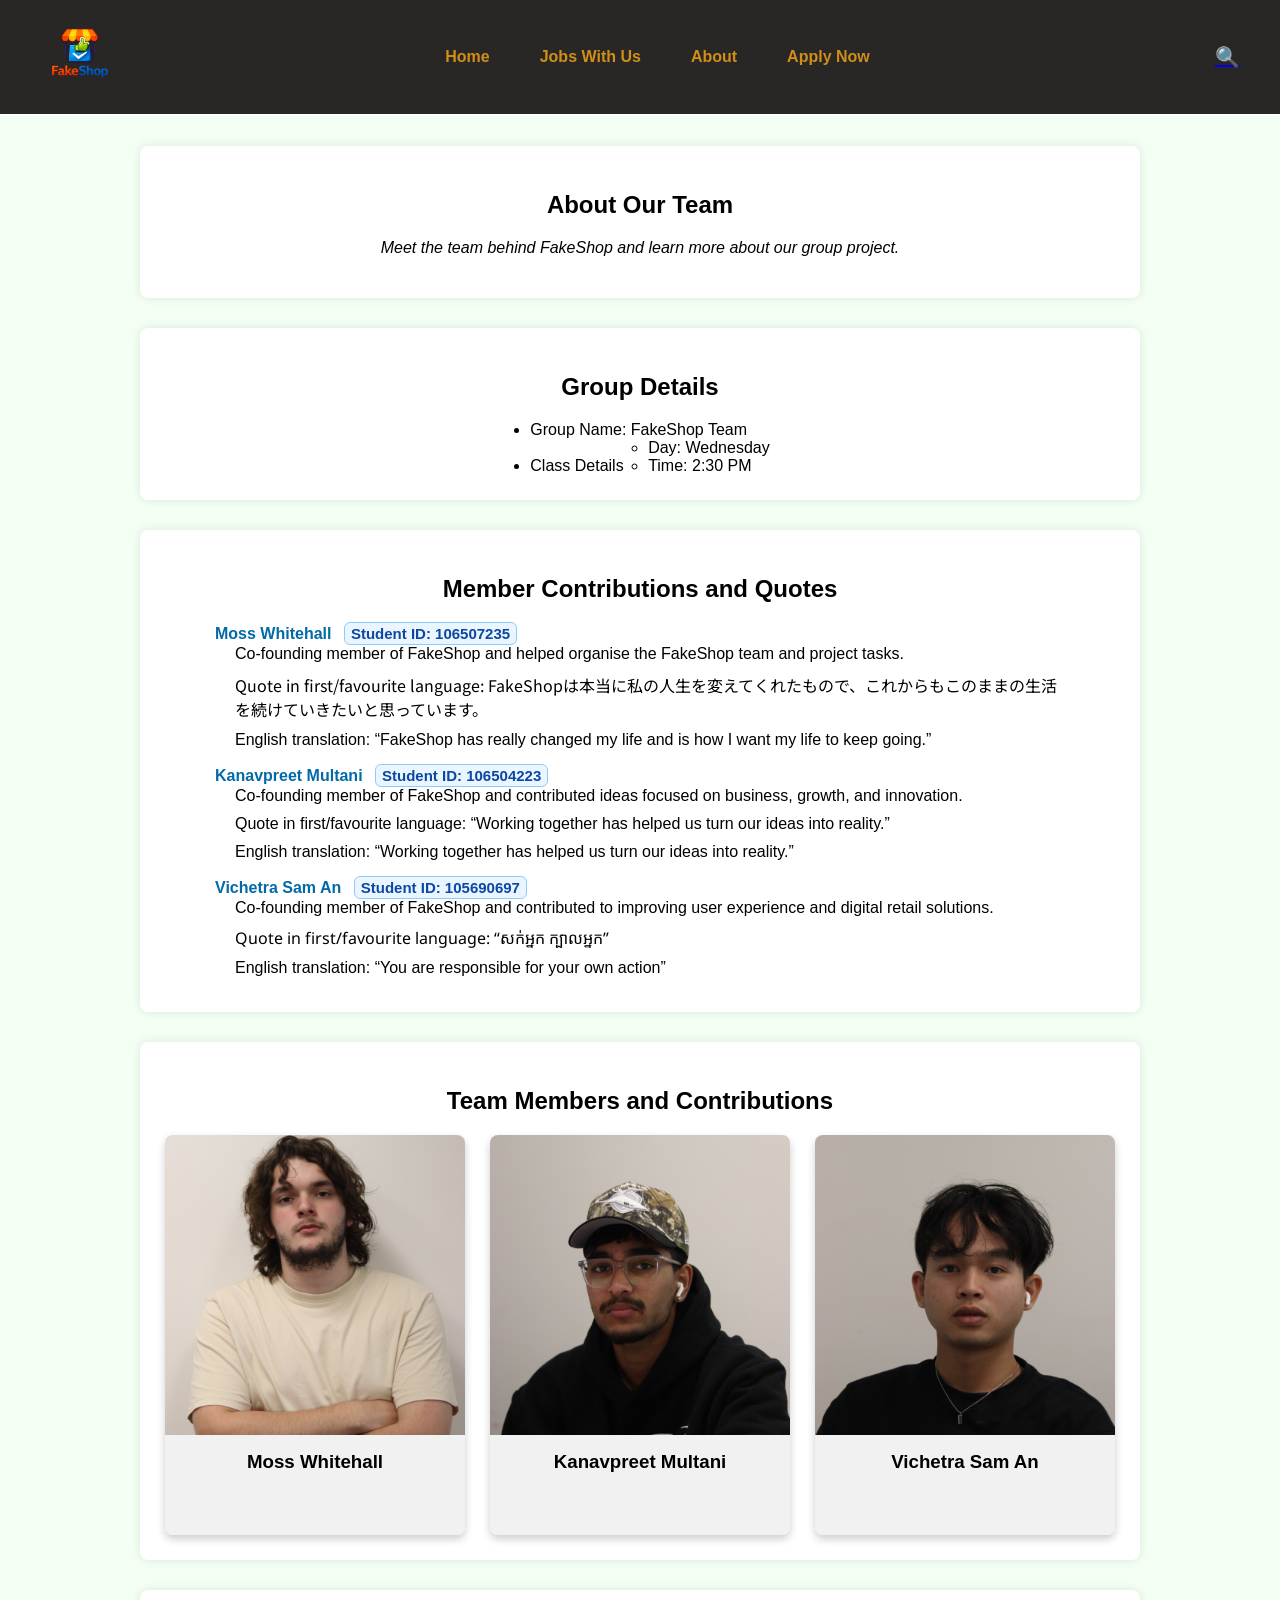
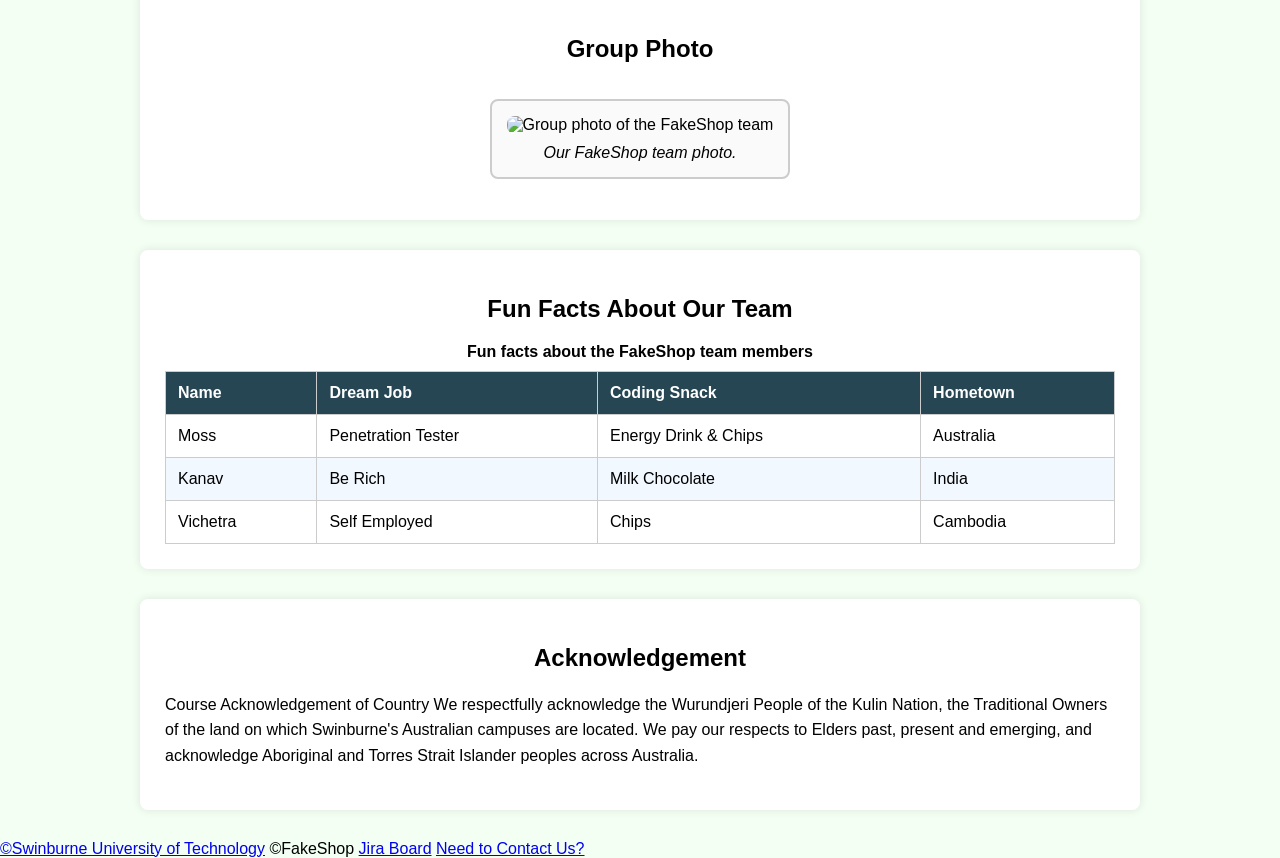
==== about.html @ c26c0248 "Added GoogleFont Support" ====
<!doctype html>
<html lang="en">
	<!-- Generative AI was used to help refine the structure and styling ideas for this page.
     The final code was reviewed and edited to match the assignment requirements and group format. -->
	<head>
		<meta charset="UTF-8" />
		<meta name="viewport" content="width=device-width, initial-scale=1.0" />
		<meta name="keywords" content="shop, buisness, fakeshop, about, company" />
		<meta name="author" content="Moss, Kanav, Vichetra" />
		<title>About the Team</title>
		<link rel="stylesheet" href="./style/style.css" />
		<link rel="stylesheet" href="./style/about.css" />
		<link rel="preconnect" href="https://fonts.googleapis.com" />
		<link rel="preconnect" href="https://fonts.gstatic.com" crossorigin />
		<link
			href="https://fonts.googleapis.com/css2?family=Noto+Sans+JP:wght@100..900&family=Noto+Sans+Khmer:wght@100..900&display=swap"
			rel="stylesheet" />
		<!--Adds Font Support For Non-English Characters-->

		<style>
			.about-note {
				text-align: center;
				font-style: italic;
				margin-top: 0.5em;
			}

			.noto-sans-jp-text {
				font-family: "Noto Sans JP", sans-serif;
				font-optical-sizing: auto;
				font-style: normal;
			}

			.noto-sans-khmer-text {
				font-family: "Noto Sans Khmer", sans-serif;
				font-optical-sizing: auto;
				font-style: normal;
				font-variation-settings: "wdth" 100;
			}
		</style>
	</head>

	<body>
		<header class="navbar">
			<div class="nav-container">
				<div class="logo">
					<img
						src="images/FakeShop_logo.png"
						width="128"
						height="128"
						alt="Fakeshop" />
				</div>
				<nav class="links">
					<ul>
						<li><a href="index.html">Home</a></li>
						<li><a href="jobs.html">Jobs With Us</a></li>
						<li><a href="about.html">About</a></li>
						<li><a href="apply.html">Apply Now</a></li>
					</ul>
				</nav>
				<div class="nav-actions">
					<a href="#" class="search">🔍</a>
				</div>
			</div>
		</header>
		<div class="content-area">
			<main>
				<!-- Introduction section -->
				<section class="about-intro">
					<h1 style="text-align: center">About Our Team</h1>
					<p class="about-note">
						Meet the team behind FakeShop and learn more about our group
						project.
					</p>
				</section>

				<section class="group-details">
					<h2>Group Details</h2>
					<ul>
						<li>Group Name: FakeShop Team</li>
						<li>
							Class Details
							<ul>
								<li>Day: Wednesday</li>
								<li>Time: 2:30 PM</li>
							</ul>
						</li>
					</ul>
				</section>
				<!-- Member contributions and quotes using a definition list -->
				<section class="member-definition-list">
					<h2 style="text-align: center">Member Contributions and Quotes</h2>
					<dl>
						<dt>
							Moss Whitehall
							<span class="student-id">Student ID: 106507235</span>
						</dt>
						<dd>
							Co-founding member of FakeShop and helped organise the FakeShop
							team and project tasks.
						</dd>
						<dd class="noto-sans-jp-text">
							Quote in first/favourite language:
							FakeShopは本当に私の人生を変えてくれたもので、これからもこのままの生活を続けていきたいと思っています。
						</dd>
						<dd>
							English translation: “FakeShop has really changed my life and is
							how I want my life to keep going.”
						</dd>

						<dt>
							Kanavpreet Multani
							<span class="student-id">Student ID: 106504223</span>
						</dt>
						<dd>
							Co-founding member of FakeShop and contributed ideas focused on
							business, growth, and innovation.
						</dd>
						<dd>
							Quote in first/favourite language: “Working together has helped us
							turn our ideas into reality.”
						</dd>
						<dd>
							English translation: “Working together has helped us turn our
							ideas into reality.”
						</dd>

						<dt>
							Vichetra Sam An
							<span class="student-id">Student ID: 105690697</span>
						</dt>
						<dd>
							Co-founding member of FakeShop and contributed to improving user
							experience and digital retail solutions.
						</dd>
						<dd class="noto-sans-khmer-text">
							Quote in first/favourite language: “សក់អ្នក ក្បាលអ្នក”
						</dd>
						<dd>
							English translation: “You are responsible for your own action”
						</dd>
					</dl>
				</section>
				<!-- Team member flip section -->
				<section class="member-info">
					<h2 style="text-align: center">Team Members and Contributions</h2>
					<!-- Flip card layout inspired by W3Schools:
             https://www.w3schools.com/howto/tryit.asp?filename=tryhow_css_flip_card
             Adapted for the FakeShop COS10026 project. -->

					<div class="flip-card-container">
						<div class="flip-card">
							<div class="flip-card-inner">
								<div class="flip-card-front">
									<img
										src="images/IMG_0005MOSS.JPG"
										alt="Photo of Moss Whitehall"
										width="300"
										height="300" />
									<h3>Moss Whitehall</h3>
								</div>
								<div class="flip-card-back">
									<h3>Moss Whitehall</h3>
									<p class="student-id">Student ID: 106507235</p>
									<p>
										Co-founding member who helped organise the FakeShop team and
										project tasks.
									</p>
									<p>
										<strong>Quote:</strong> “FakeShop has really changed my life
										and is how I want my life to keep going.”
									</p>
									<p>
										<strong>Translation:</strong> “FakeShop has really changed
										my life and is how I want my life to keep going.”
									</p>
								</div>
							</div>
						</div>

						<div class="flip-card">
							<div class="flip-card-inner">
								<div class="flip-card-front">
									<img
										src="images/IMG_Kanav0004.JPG"
										alt="Photo of Kanavpreet Multani"
										width="300"
										height="300" />
									<h3>Kanavpreet Multani</h3>
								</div>
								<div class="flip-card-back">
									<h3>Kanavpreet Multani</h3>
									<p class="student-id">Student ID: 106504223</p>
									<p>
										Co-founding member who contributed ideas focused on
										business, growth, and innovation.
									</p>
									<p>
										<strong>Quote:</strong> ਸਾਥ ਮਿਲ ਕੇ ਕੰਮ ਕਰਨ ਨਾਲ ਅਸੀਂ ਆਪਣੀਆਂ
										ਸੋਚਾਂ ਨੂੰ ਹਕੀਕਤ ਬਣਾਇਆ”
									</p>
									<p>
										<strong>Translation:</strong> “Working together has helped
										us turn our ideas into reality.”
									</p>
								</div>
							</div>
						</div>

						<div class="flip-card">
							<div class="flip-card-inner">
								<div class="flip-card-front">
									<img
										src="images/IMG_0002VICHETRA.JPG"
										alt="Photo of Vichetra Sam An"
										width="300"
										height="300" />
									<h3>Vichetra Sam An</h3>
								</div>
								<div class="flip-card-back">
									<h3>Vichetra Sam An</h3>
									<p class="student-id">Student ID: 105690697</p>
									<p>
										Co-founding member who contributed to improving user
										experience and digital retail solutions.
									</p>
									<p><strong>Quote:</strong> “ធ្វើល្អបានល្អ”</p>
									<p><strong>Translation:</strong> “Do good get good”</p>
								</div>
							</div>
						</div>
					</div>
				</section>
				<section class="group-photo-section">
					<h2>Group Photo</h2>
					<figure class="group-photo">
						<img
							src="images/.JPG"
							alt="Group photo of the FakeShop team"
							width="420"
							height="280" />
						<figcaption>Our FakeShop team photo.</figcaption>
					</figure>
				</section>
				<!-- Fun facts table -->
				<section class="fun-facts">
					<h2>Fun Facts About Our Team</h2>
					<table class="about-table">
						<caption>
							Fun facts about the FakeShop team members
						</caption>
						<thead>
							<tr>
								<th>Name</th>
								<th>Dream Job</th>
								<th>Coding Snack</th>
								<th>Hometown</th>
							</tr>
						</thead>
						<tbody>
							<tr>
								<td>Moss</td>
								<td>Penetration Tester</td>
								<td>Energy Drink & Chips</td>
								<td>Australia</td>
							</tr>
							<tr>
								<td>Kanav</td>
								<td>Be Rich</td>
								<td>Milk Chocolate</td>
								<td>India</td>
							</tr>
							<tr>
								<td>Vichetra</td>
								<td>Self Employed</td>
								<td>Chips</td>
								<td>Cambodia</td>
							</tr>
						</tbody>
					</table>
				</section>
				<!-- Acknowledgement section -->
				<section class="acknowledgement">
					<h2>Acknowledgement</h2>
					<p>
						Course Acknowledgement of Country We respectfully acknowledge the
						Wurundjeri People of the Kulin Nation, the Traditional Owners of the
						land on which Swinburne's Australian campuses are located. We pay
						our respects to Elders past, present and emerging, and acknowledge
						Aboriginal and Torres Strait Islander peoples across Australia.
					</p>
				</section>
			</main>
		</div>
		<footer>
			<a href="https://www.swinburne.edu.au/"
				>&copy;Swinburne University of Technology</a
			>
			<a>&copy;FakeShop</a>
			<a
				href="https://wtp-group5-wed-230.atlassian.net?continue=https%3A%2F%2Fwtp-group5-wed-230.atlassian.net%2Fwelcome%2Fsoftware&atlOrigin=eyJpIjoiNDI3YzZkN2EyZjc2NDQ0MzlkNGY2MWRkNzIzZGU1MWYiLCJwIjoiaiJ9"
				>Jira Board</a
			>
			<a href="mailto:106507235@student.swin.edu.au">Need to Contact Us?</a>
		</footer>
	</body>
</html>
---- style/style.css ----
* {
	font-family: calibri, sans-serif, Arial, Helvetica;
	box-sizing: border-box;
}

body {
	margin: 0;
	padding: 0;
	background-color: #f3fff3;
}

/* 
QUICK REFERENCE FOR NAVBAR
NAVBAR = .navbar {}
NAV-CONTAINER = .nav-container {}
NAV LINKS = nav.links {}
NAV ACTIONS = .nav-actions {}
*/

/* links navigation styling */
nav.links {
	display: flex;
	align-items: center;
	/* vertically align logo + links */
	justify-content: center;
	/* pushes logo left, links right */
}

/* Tidies navbar */
nav.links ul {
	list-style-type: none;
	padding: 0;
	margin: 0;
	overflow: hidden;
}

/* Ensures navbar is inline */
nav.links ul li {
	display: inline;
	margin-right: 20px;
}

/* Text Decoration for navbar */
nav.links ul li a {
	text-decoration: none;
	color: #cf8f18;
	font-weight: bold;
}

/* Sets logo size DON'T TOUCH */
.logo img {
	height: 80px;
	width: 80px;
}

nav.links ul {
	display: flex;
	list-style: none;
	gap: 30px;
}

nav.links li a:hover {
	color: #ffdf11;
	transition: 0.3s;
}

/* positions navbar */
.navbar {
	position: relative;
	width: 100%;
	height: 116px;
	top: 0;
	bottom: auto;
	background: white;
	z-index: 1000;
	/*border-bottom: 1px solid #eee; */
}

/* Container positioning for navbar, Centers the navbar and gives background colour */
.nav-container {
	display: flex;
	width: 100%;
	justify-content: space-between;
	align-items: center;
	padding: 15px 40px;
	background-color: #292626;
}

.nav-actions {
	display: flex;
	gap: 20px;
	font-size: 20px;
	align-items: center;
}

.nav-actions input {
	width: 0;
	opacity: 0;
	padding: 0;
	border: none;
	transition: 0.3s ease;
}

.nav-actions:focus-within input {
	width: 200px;
	opacity: 1;
	padding: 5px 10px;
	border: 1px solid #ccc;
	border-radius: 20px;
}
/* Stops text from going to the edge of screen and falling off */
.content-area {
	padding-left: 10px;
	padding-right: 10px;
}
.content {
	text-align: center;
}

/* Footer Styling */
.footer {
	margin-top: 15px;
	display: flex;
	width: 100%;
	justify-content: space-between;
	align-items: center;
	padding: 15px 40px;
	background-color: #292626;
}
.footer h3 {
	color: #cf8f18;
}

.footer p {
	color: #cf8f18;
}

.Footer-Ack {
	text-align: center;
}

.Application-logos{
	gap: 20px;
	align-items: center;
	display: flex;
	justify-content: center;
	
}
.Application-logos{
	max-width: 80px;
	height: auto;
	display: inline-flex;
	vertical-align: middle;
}


/* JOBS STYLING */
/* Styling for the overarching container for each card to keep things uniform */
.card-container {
	max-width: 95%;
	margin: 50px auto;
	display: flex;
	flex-wrap: wrap;
	justify-content: space-around;
	gap: 25px;
}

/* Each cards styling. Box shadow makes it easier to distinguish between cards */
.card {
	flex: 1;
	background: #fff;
	border-radius: 8px;
	box-shadow: 0 0 10px rgba(0, 0, 0, 0.1);
	overflow: hidden;
	transition: transform 0.3s ease-in-out;
}

/* subtle hover effect */
.card:hover {
	transform: scale(1.05);
}

/* settings for the images for each card */
.card img {
	width: 100%;
	height: 200px;
	border-radius: 8px;
	object-fit: cover;
}

.card-content {
	padding: 20px;
}

/* card content styling */
.card-content h3 {
	color: #026aa6;
	font-size: 27px;
	margin-bottom: 10px;
}

.card-content {
	color: #333;
	font-size: 17px;
}

/* Popup overlay */
.popup-container {
	margin-top: 116px;
}

.popup {
	position: fixed;
	top: 0;
	left: 0;
	width: 100%;
	height: 100%;
	background: rgba(0, 0, 0, 0.6);

	display: flex;
	justify-content: center;
	align-items: center;

	opacity: 0;
	pointer-events: none;
	transition: 0.3s;
}

/* Show popup */
.popup:target {
	opacity: 1;
	pointer-events: auto;
}

/* Card */
.popup-card {
	width: 700px;
	max-width: 1000px;
	max-height: 70vh;
	background: #fff;
	display: flex;
	border-radius: 8px;
	overflow: hidden;
	position: relative;
}

/* Close button */
.close {
	position: absolute;
	top: 10px;
	right: 15px;
	text-decoration: none;
	font-size: 24px;
	color: #333;
}
.close:hover {
	color: rgba(208, 33, 33, 0.771);
}

/* Image */
.left {
	flex: 0 0 250px;
	/* fixed width column */
}

.left img {
	width: 100%;
	height: 100%;
	object-fit: contain;
}

/* Content */
.right {
	padding: 20px;
	flex: 1;
	overflow-y: auto;

	display: block;
}

.right ul {
	display: block;
	list-style: disc;
	margin: 10px 0;
	padding-left: 20px;
	line-height: 1.6;
}

.right li {
	display: list-item;
	margin-bottom: 8px;
}

/* Button */
.apply-btn {
	margin-top: 20px;
	padding: 10px 20px;
	background: #00a8a8;
	color: #fff;
	border: none;
	cursor: pointer;
}

.button-style {
	font: bold 15px;
	text-decoration: none;
	background-color: #eeeeee;
	color: #333333;
	padding: 2px 6px 2px 6px;
	border-top: 1px solid #cccccc;
	border-right: 1px solid #333333;
	border-bottom: 1px solid #333333;
	border-left: 1px solid #cccccc;
}

.ready {
	transform: translateY(200%);
}

.details {
	transform: translateY(300%);
}

.not-found {
	transform: translateY(800%);
}

aside {
	display: block;
	width: 20%;
	background-color: #333333;
	color: aliceblue;
	padding: 15px;
	margin-left: 25px;
	float: right;
	border-left: 3px solid #00a8a8;
	margin-bottom: 1rem;
	clear: right;
}

/* HOME STYLING */

.banner {
	position: relative;
}

.banner-text {
	position: absolute;
	top: 0%;
	left: 0%;
	transform: translate(35%, 150%);

	color: white;
	background: rgba(0, 0, 0, 0.5);
	padding: 20px 30px;
	border-radius: 8px;
	text-align: center;
}

.home-table {
	/*padding-right: 80px;*/
	margin-left: auto;
	margin-right: auto;
	width: 50%;
	border: 1px solid black;
}
.who {
	margin-left: 160px;
	margin-right: 160px;
	margin-top: 10px;
	padding-top: 5px;
	padding-bottom: 5px;
	background-color: #cf8f18;
	border-radius: 20px;
}
.what {
	margin-left: 160px;
	margin-right: 160px;
	padding-top: 5px;
	padding-bottom: 5px;
	background-color: rgb(225, 255, 0);
	border-radius: 20px;
}

.why {
	margin-left: 160px;
	margin-right: 160px;
	padding-top: 5px;
	padding-bottom: 5px;
	background-color: blue;
	border-radius: 20px;
}

/* ABOUT STYLING */

/* APPLY STYLING*/
---- style/about.css ----
/* About page styling */

.about-intro,
.group-details,
.member-definition-list,
.member-info,
.group-photo-section,
.fun-facts,
.acknowledgement {
	max-width: 1000px;
	margin: 30px auto;
	padding: 25px;
	background: #ffffff;
	border-radius: 8px;
	box-shadow: 0 0 10px rgba(0, 0, 0, 0.1);
}

/* Intro text */
.about-note {
	text-align: center;
	font-style: italic;
	margin-top: 0.5em;
}

/* Group details */
.group-details {
	text-align: center;
}

.group-details ul {
	display: inline-block;
	text-align: left;
	margin: 0;
	padding-left: 20px;
}

/* Definition list */
.member-definition-list h2 {
	text-align: center;
}

.member-definition-list dl {
	max-width: 850px;
	margin: 0 auto;
	text-align: left;
}

.member-definition-list dt {
	font-weight: bold;
	margin-top: 15px;
	color: #026aa6;
}

.member-definition-list dd {
	margin-left: 20px;
	margin-bottom: 10px;
}

/* Styled student IDs */
.student-id {
	display: inline-block;
	margin-left: 8px;
	padding: 2px 6px;
	background-color: #e9f5ff;
	border: 1px solid #90caf9;
	border-radius: 6px;
	color: #0d47a1;
	font-size: 15px;
}

/* Flip card section */
.member-info h2 {
	text-align: center;
}

.flip-card-container {
	display: flex;
	flex-wrap: wrap;
	justify-content: center;
	gap: 25px;
	margin-top: 20px;
}

/* Flip card styling inspired by W3Schools:
   https://www.w3schools.com/howto/tryit.asp?filename=tryhow_css_flip_card
   Adapted for FakeShop. */
.flip-card {
	background-color: transparent;
	width: 300px;
	height: 400px;
	perspective: 1000px;
}

.flip-card-inner {
	position: relative;
	width: 100%;
	height: 100%;
	text-align: center;
	transition: transform 0.6s;
	transform-style: preserve-3d;
	border-radius: 8px;
	box-shadow: 0 4px 8px rgba(0, 0, 0, 0.2);
}

.flip-card:hover .flip-card-inner {
	transform: rotateY(180deg);
}

.flip-card-front,
.flip-card-back {
	position: absolute;
	width: 100%;
	height: 100%;
	-webkit-backface-visibility: hidden;
	backface-visibility: hidden;
	overflow: hidden;
	border-radius: 8px;
}

.flip-card-front {
	background-color: #f1f1f1;
	color: #000000;
}

.flip-card-front img {
	width: 100%;
	height: 300px;
	object-fit: cover;
}

.flip-card-front h3 {
	margin: 0;
	padding: 12px;
}

.flip-card-back {
	background-color: #2980b9;
	color: #ffffff;
	transform: rotateY(180deg);
	padding: 16px;
	box-sizing: border-box;
	text-align: center;
}

/* Group photo */
.group-photo-section {
	text-align: center;
}

.group-photo {
	display: inline-block;
	border: 2px solid #cccccc;
	padding: 15px;
	border-radius: 8px;
	background: #fafafa;
}

.group-photo img {
	max-width: 100%;
	height: auto;
	border-radius: 8px;
}

.group-photo figcaption {
	margin-top: 10px;
	font-style: italic;
}

/* Fun facts table */
.fun-facts h2 {
	text-align: center;
}

.about-table {
	width: 100%;
	border-collapse: collapse;
	margin-top: 15px;
}

.about-table caption {
	font-weight: bold;
	margin-bottom: 10px;
}

.about-table th,
.about-table td {
	border: 1px solid #cccccc;
	padding: 12px;
	text-align: left;
}

.about-table th {
	background-color: #264653;
	color: #ffffff;
}

.about-table tr:nth-child(even) {
	background-color: #f1f8ff;
}

.about-table tr:hover {
	background-color: #d9f0ff;
}

/* Acknowledgement */
.acknowledgement h2 {
	text-align: center;
}

.acknowledgement p {
	line-height: 1.6;
}

/* Responsive layout */
@media (max-width: 768px) {
	.flip-card-container {
		flex-direction: column;
		align-items: center;
	}

	.about-table,
	.about-table thead,
	.about-table tbody,
	.about-table th,
	.about-table td,
	.about-table tr {
		display: block;
		width: 100%;
	}

	.about-table tr {
		margin-bottom: 10px;
		border: 1px solid #cccccc;
	}

	.about-table th {
		background-color: #264653;
		color: #ffffff;
	}
}
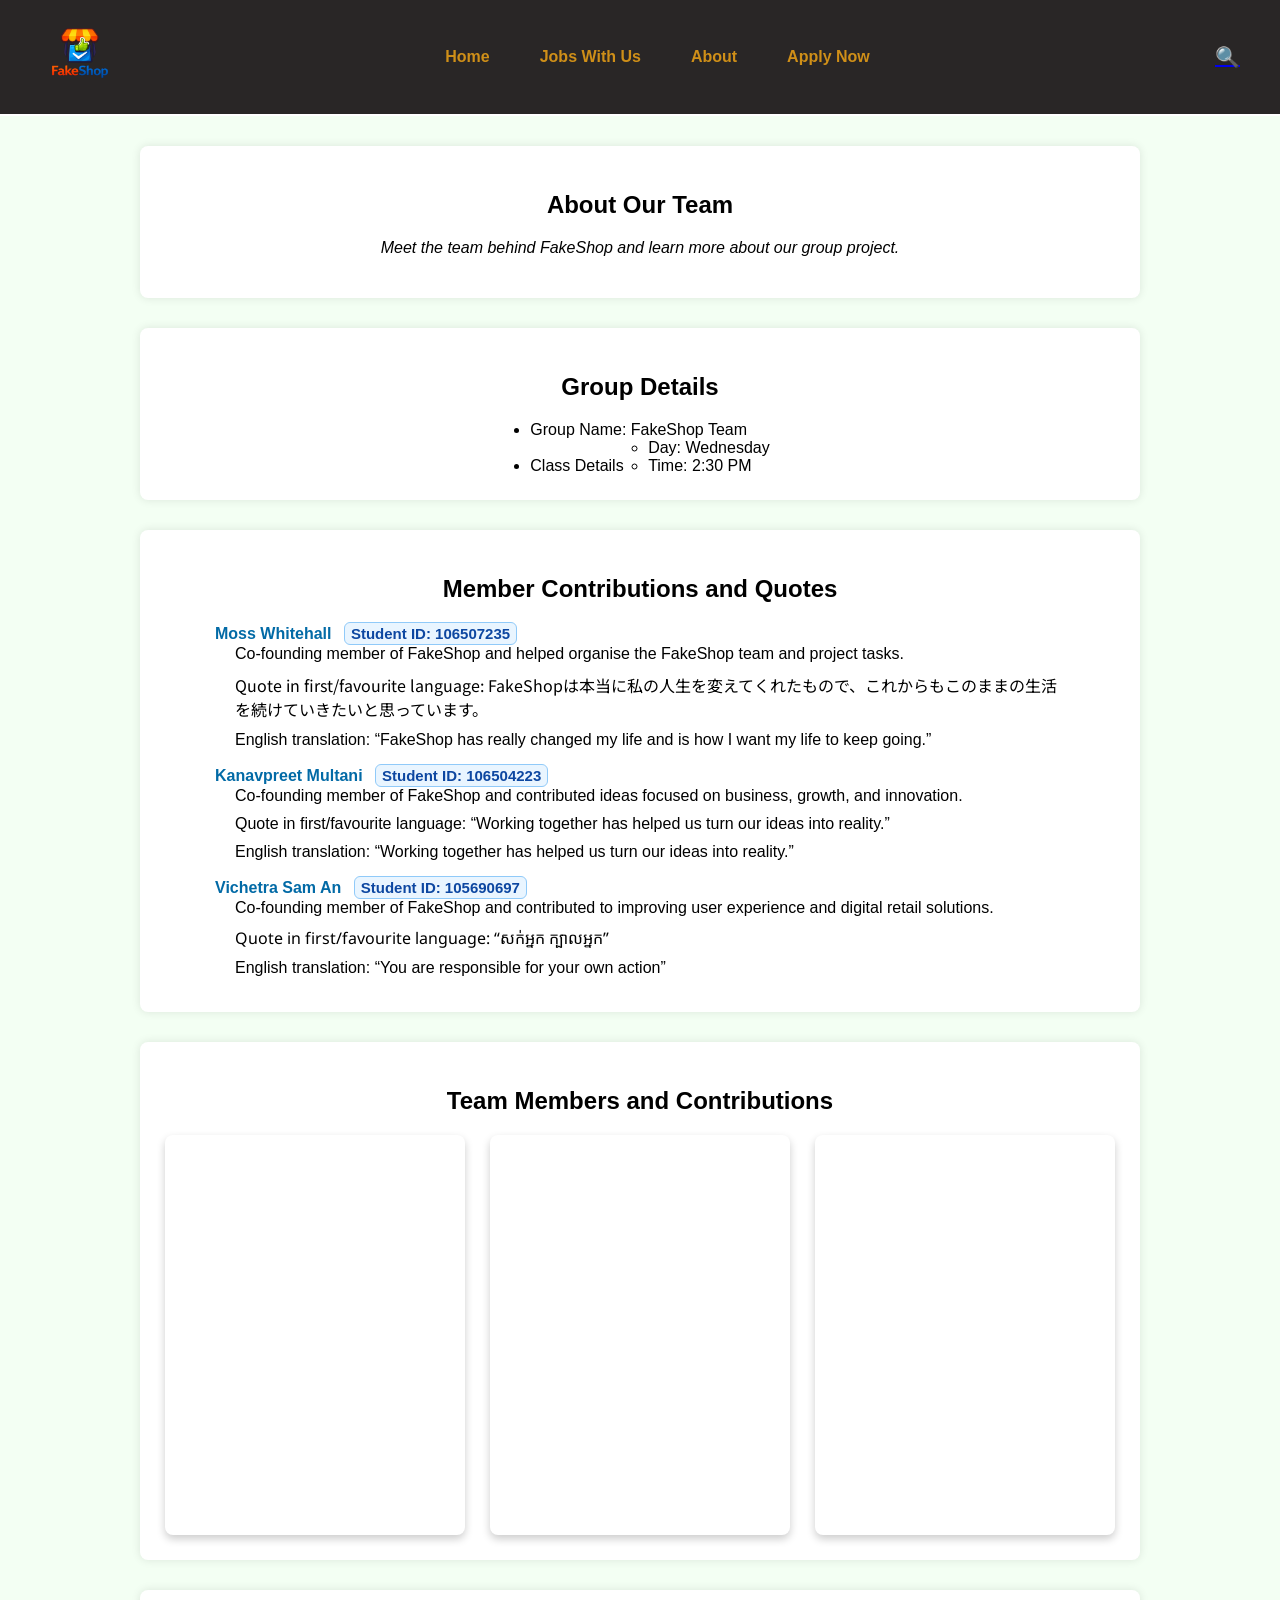
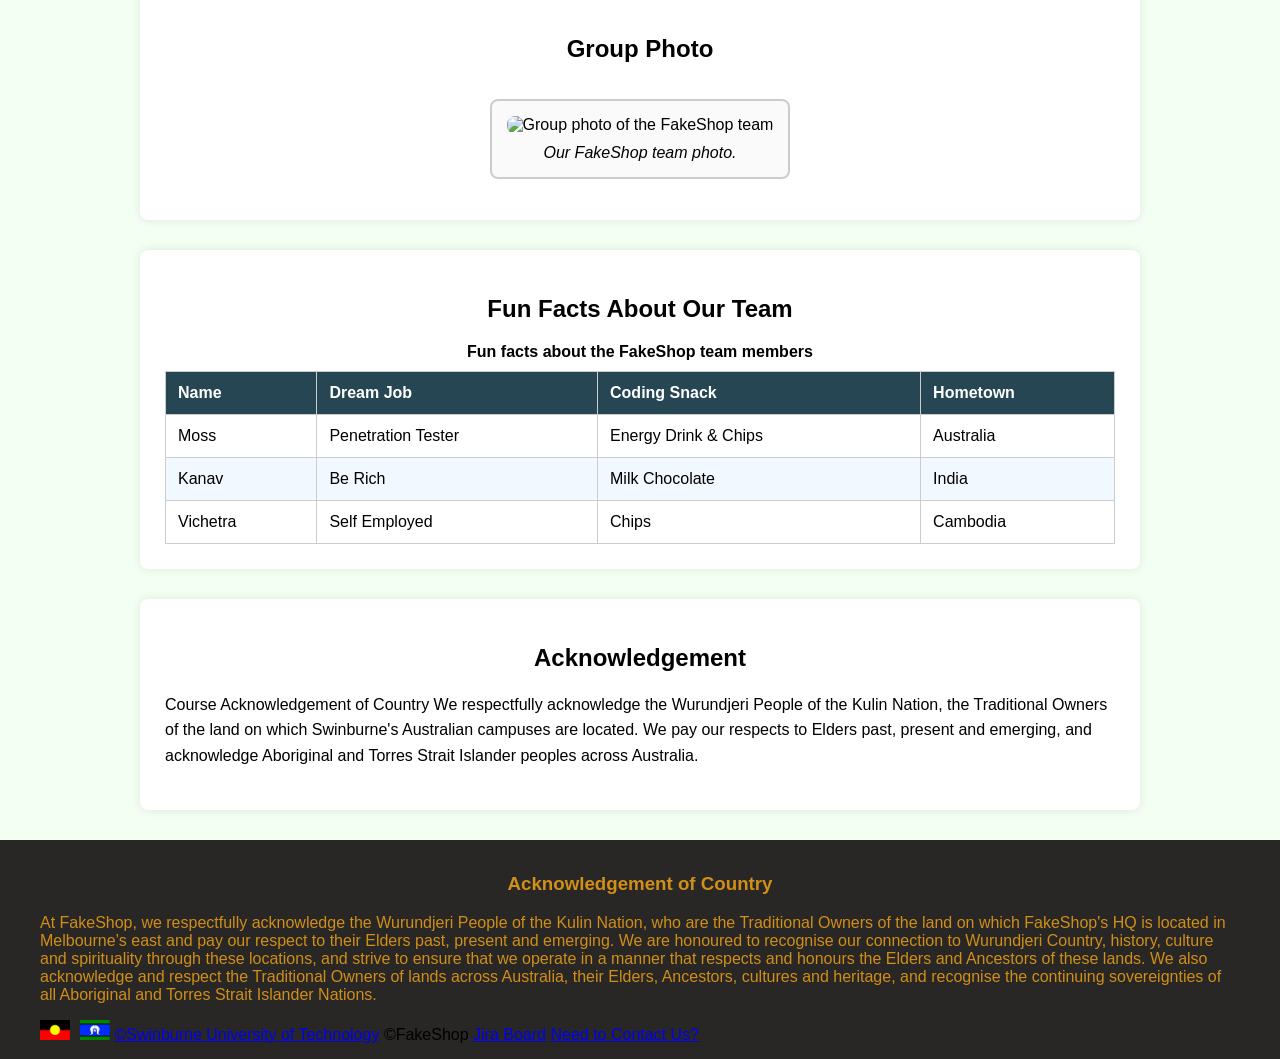
==== commit b36b22df: "Changed footer across all pages" ====
--- a/about.html
+++ b/about.html
@@ -291,16 +291,36 @@
 				</section>
 			</main>
 		</div>
-		<footer>
-			<a href="https://www.swinburne.edu.au/"
-				>&copy;Swinburne University of Technology</a
-			>
-			<a>&copy;FakeShop</a>
-			<a
-				href="https://wtp-group5-wed-230.atlassian.net?continue=https%3A%2F%2Fwtp-group5-wed-230.atlassian.net%2Fwelcome%2Fsoftware&atlOrigin=eyJpIjoiNDI3YzZkN2EyZjc2NDQ0MzlkNGY2MWRkNzIzZGU1MWYiLCJwIjoiaiJ9"
-				>Jira Board</a
-			>
-			<a href="mailto:106507235@student.swin.edu.au">Need to Contact Us?</a>
-		</footer>
+		<div class="footer">
+			<footer>
+				<h3 class="Footer-Ack">Acknowledgement of Country</h3>
+				<p>
+					At FakeShop, we respectfully acknowledge the Wurundjeri People of the
+					Kulin Nation, who are the Traditional Owners of the land on which
+					FakeShop's HQ is located in Melbourne’s east and pay our respect to
+					their Elders past, present and emerging. We are honoured to recognise
+					our connection to Wurundjeri Country, history, culture and
+					spirituality through these locations, and strive to ensure that we
+					operate in a manner that respects and honours the Elders and Ancestors
+					of these lands. We also acknowledge and respect the Traditional Owners
+					of lands across Australia, their Elders, Ancestors, cultures and
+					heritage, and recognise the continuing sovereignties of all Aboriginal
+					and Torres Strait Islander Nations.
+				</p>
+				<img
+					src="images/indigenous-acknowledgement.svg"
+					alt="indigenous-acknowledgement image" />
+				<!--quick footer so we don't forget. Can be changed. Put this in a div box-->
+				<a href="https://www.swinburne.edu.au/"
+					>&copy;Swinburne University of Technology</a
+				>
+				<a>&copy;FakeShop</a>
+				<a
+					href="https://wtp-group5-wed-230.atlassian.net?continue=https%3A%2F%2Fwtp-group5-wed-230.atlassian.net%2Fwelcome%2Fsoftware&atlOrigin=eyJpIjoiNDI3YzZkN2EyZjc2NDQ0MzlkNGY2MWRkNzIzZGU1MWYiLCJwIjoiaiJ9"
+					>Jira Board</a
+				>
+				<a href="mailto:info@fakeshop.com">Need to Contact Us?</a>
+			</footer>
+		</div>
 	</body>
 </html>
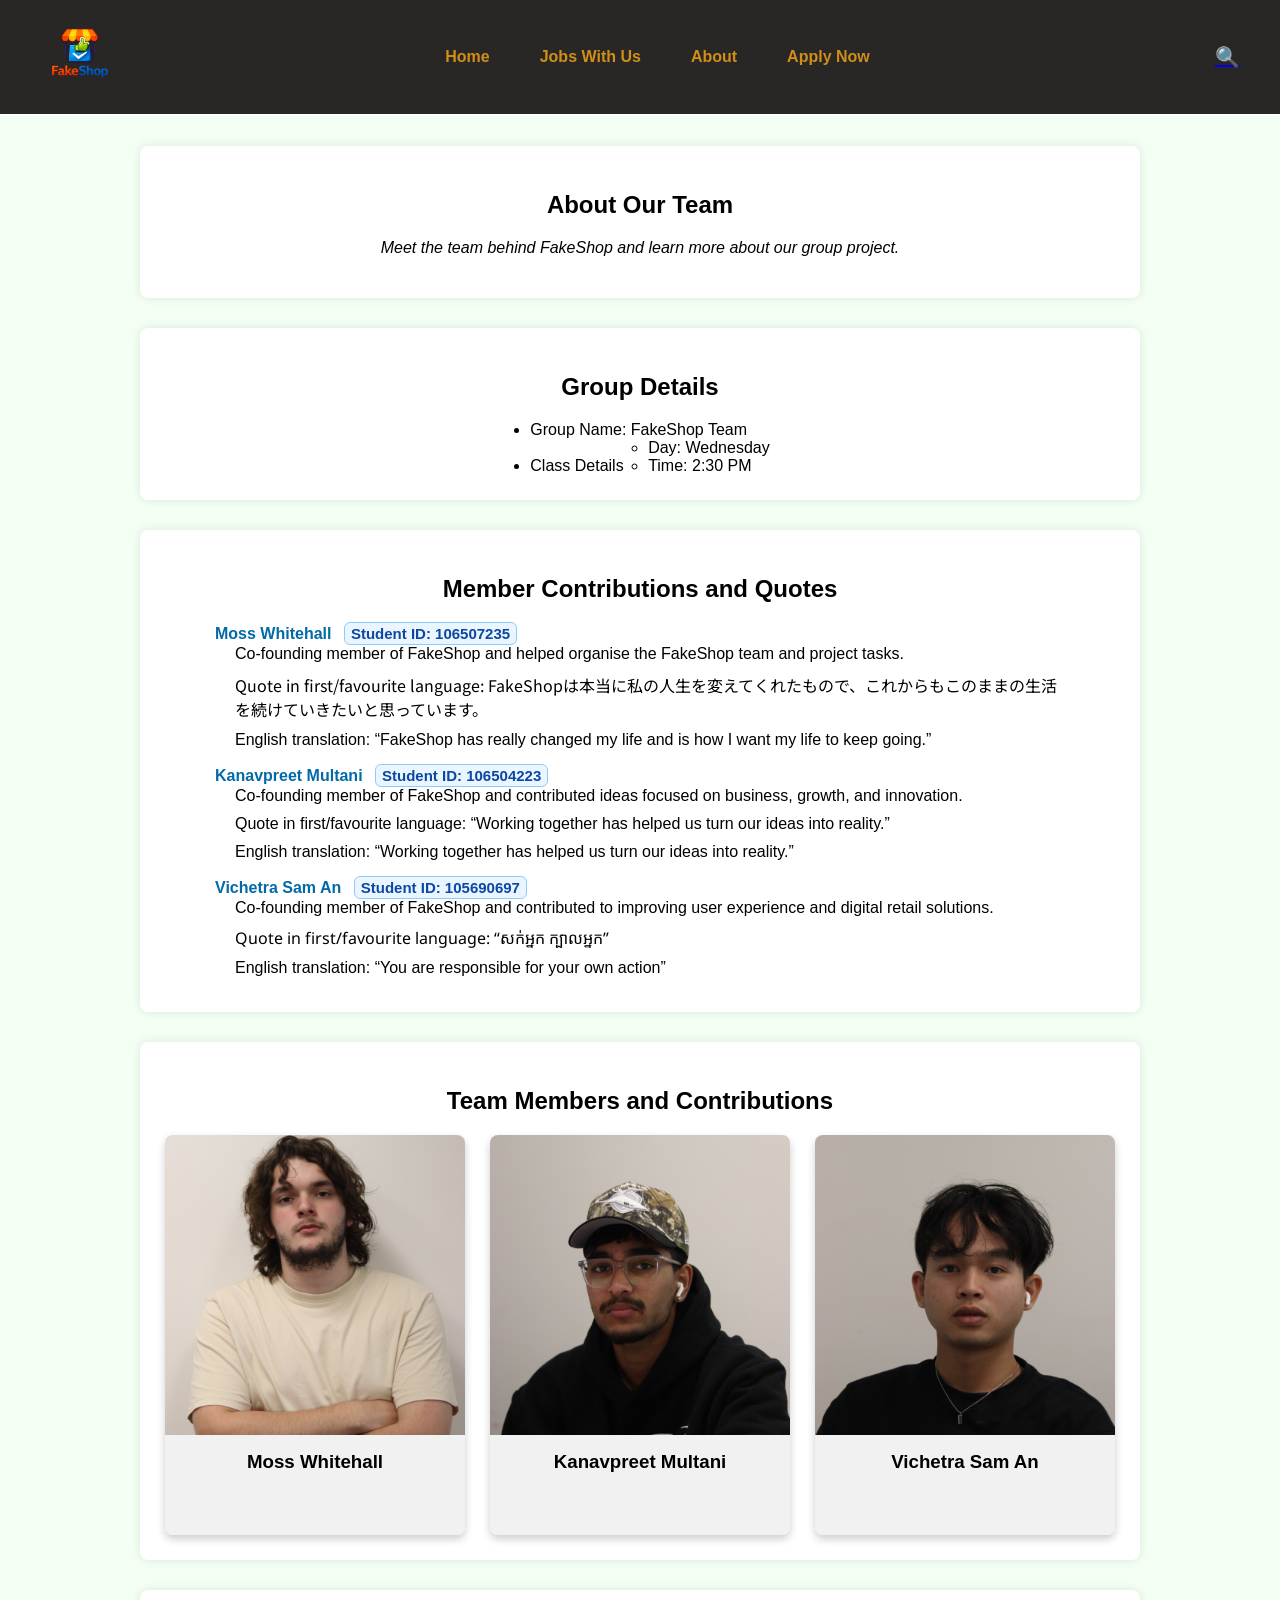
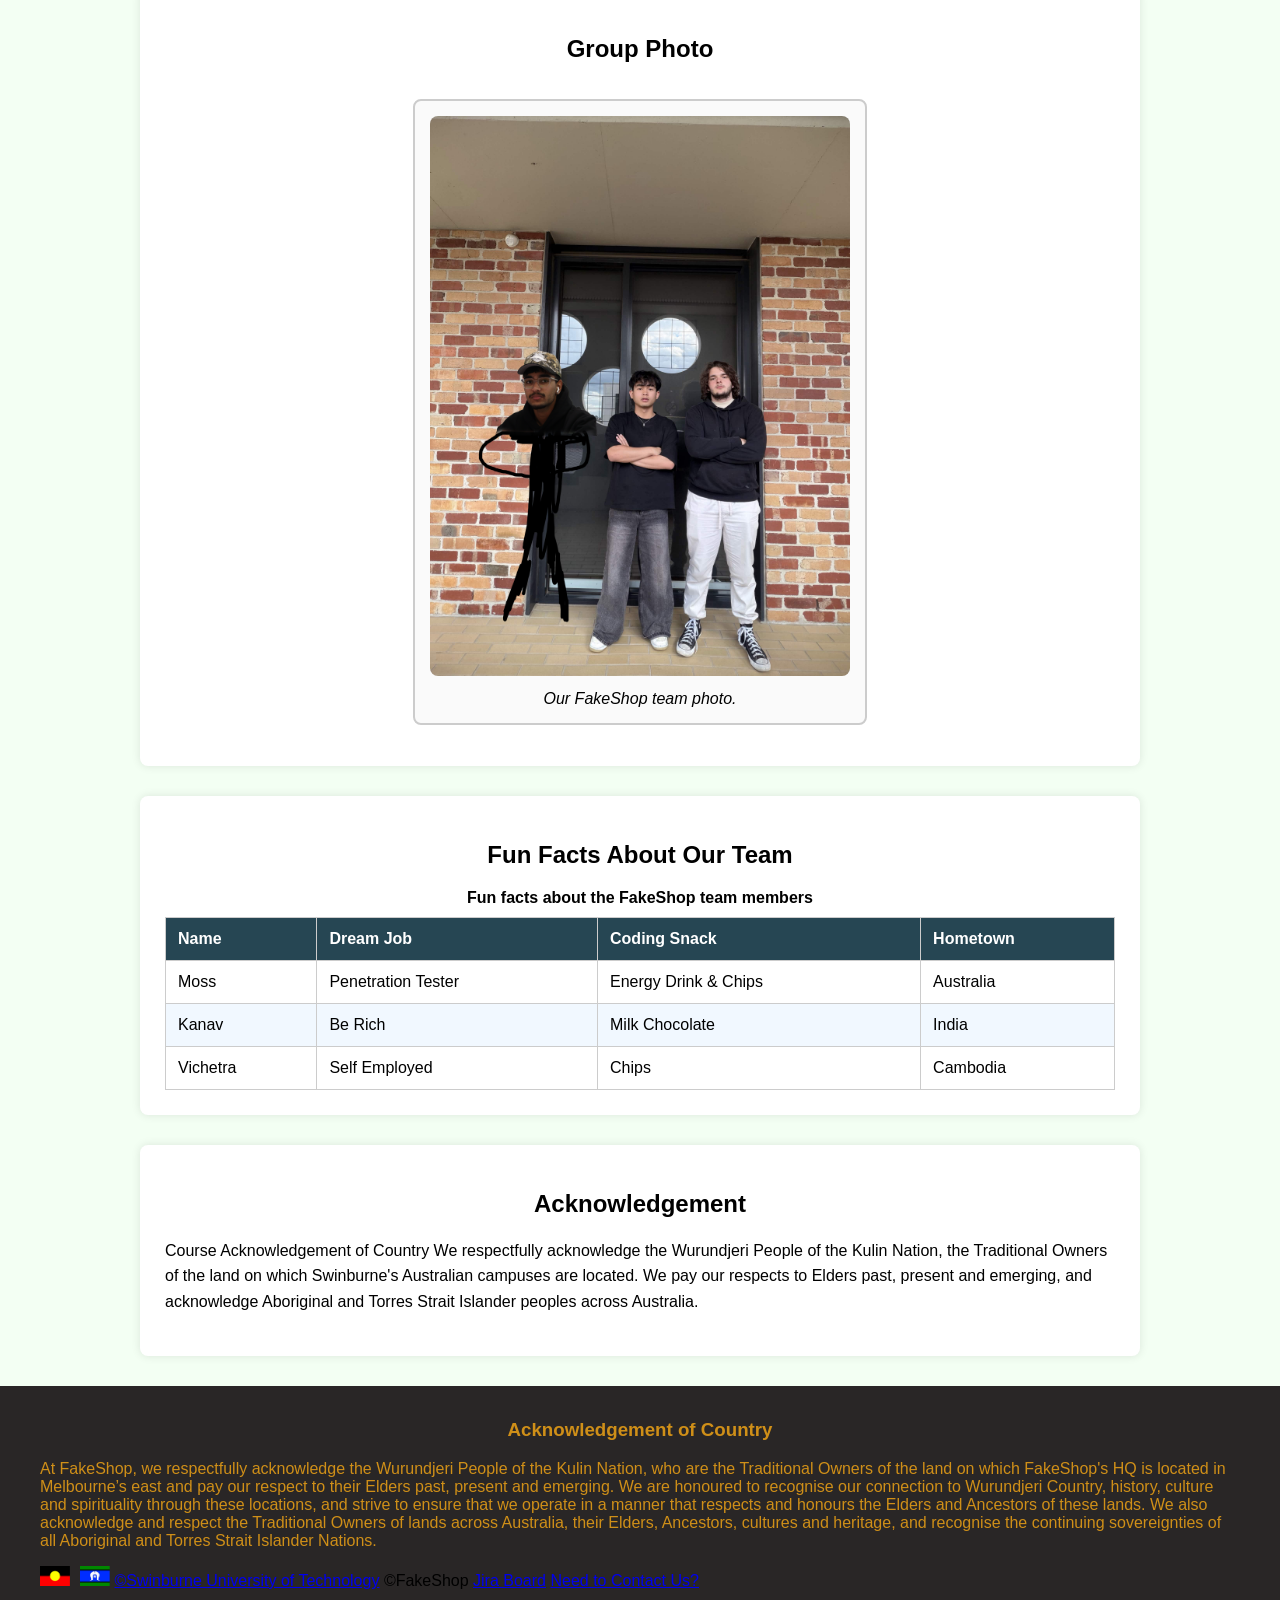
==== commit 81141efa: "G GroupPhoto" ====
--- a/about.html
+++ b/about.html
@@ -223,8 +223,8 @@
 										Co-founding member who contributed to improving user
 										experience and digital retail solutions.
 									</p>
-									<p><strong>Quote:</strong> “ធ្វើល្អបានល្អ”</p>
-									<p><strong>Translation:</strong> “Do good get good”</p>
+									<p><strong>Quote:</strong> “សក់អ្នក ក្បាលអ្នក”</p>
+									<p><strong>Translation:</strong> “You are responsible for your own action”</p>
 								</div>
 							</div>
 						</div>
@@ -234,7 +234,7 @@
 					<h2>Group Photo</h2>
 					<figure class="group-photo">
 						<img
-							src="images/.JPG"
+							src="images/GroupPhoto.png"
 							alt="Group photo of the FakeShop team"
 							width="420"
 							height="280" />
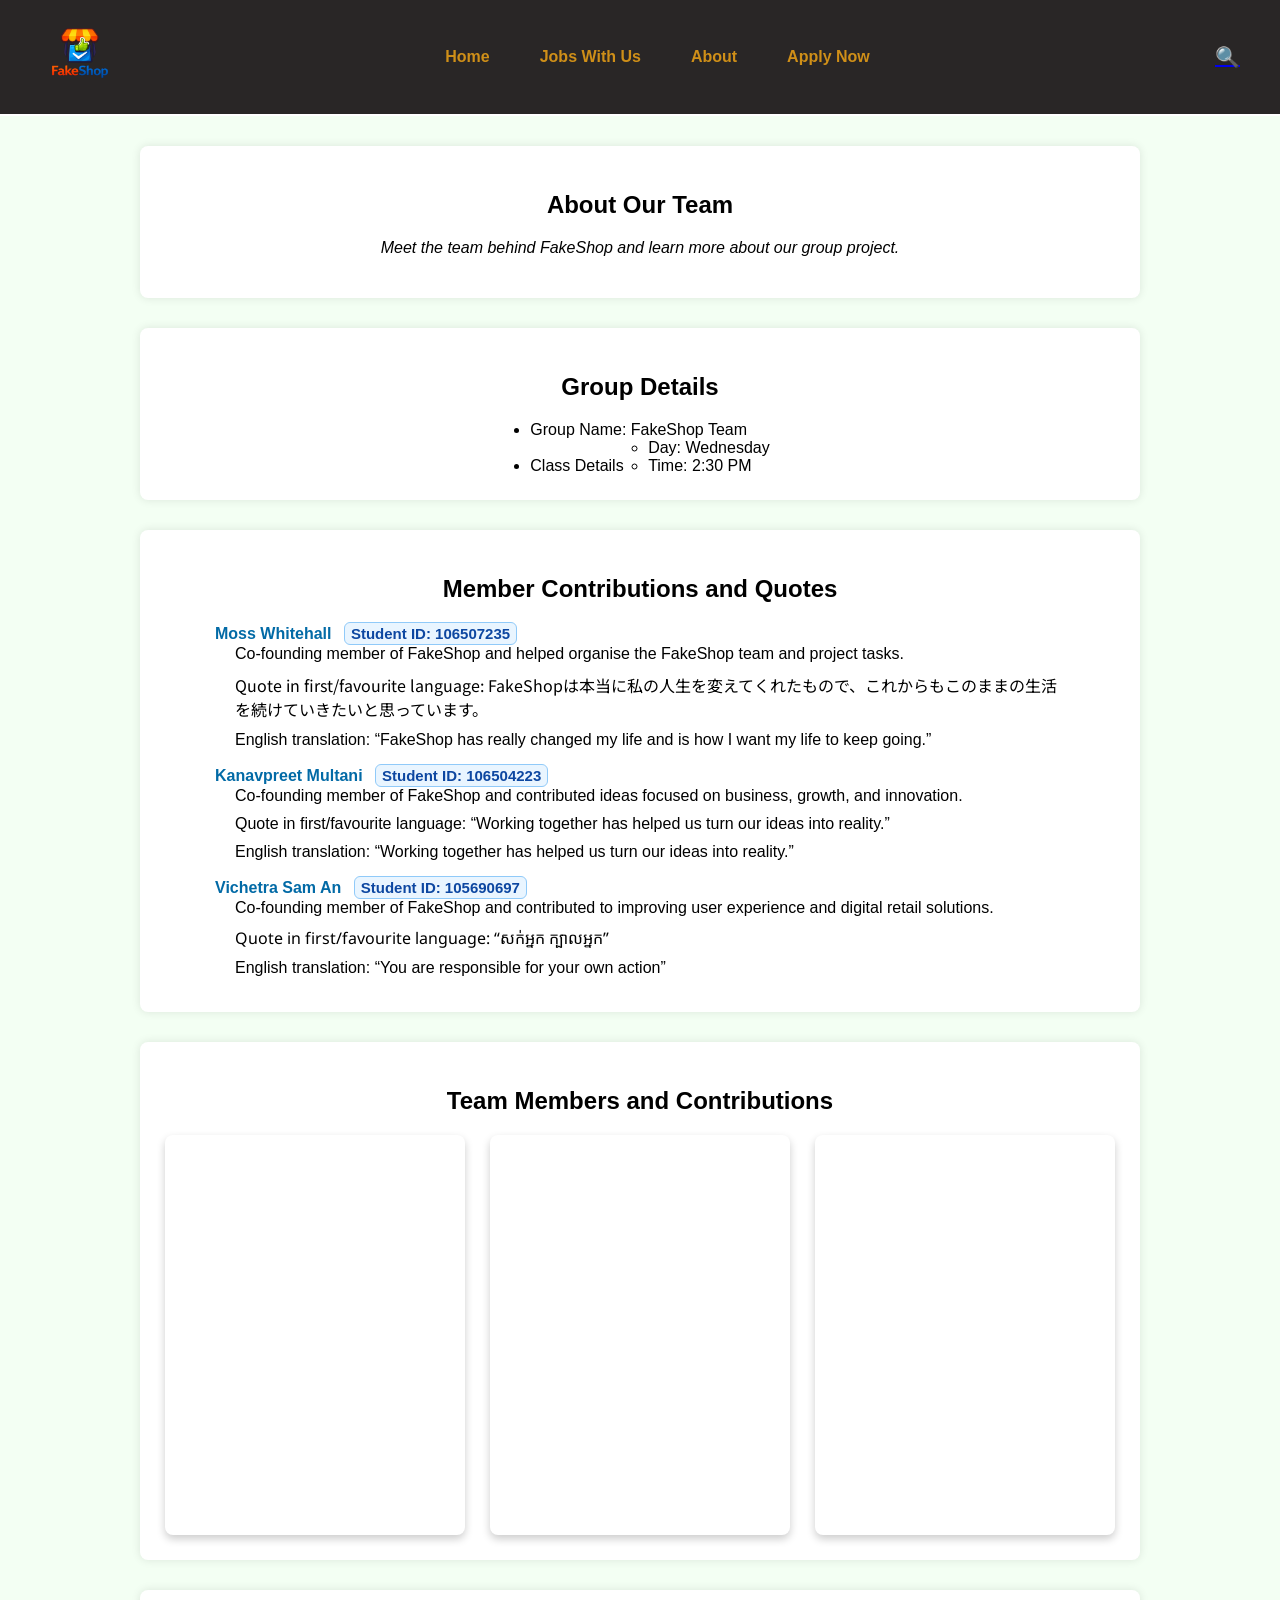
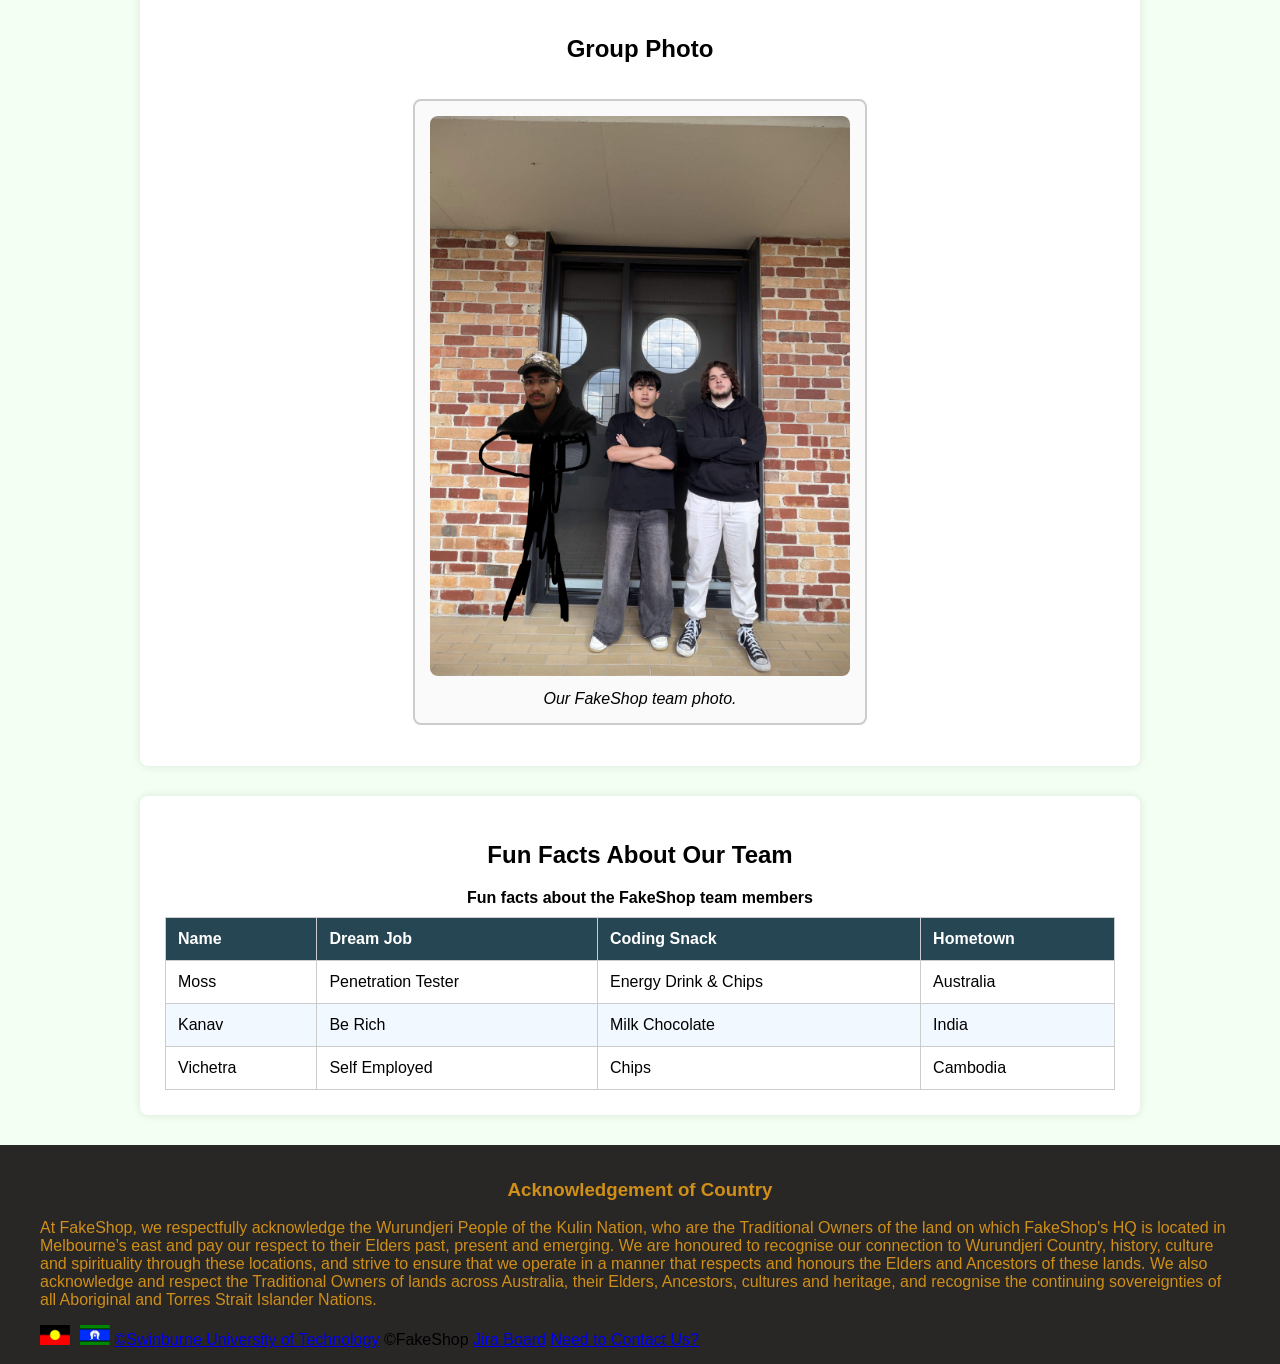
==== commit 352ffaef: "deleted acknowledgement in about.html" ====
--- a/about.html
+++ b/about.html
@@ -224,7 +224,10 @@
 										experience and digital retail solutions.
 									</p>
 									<p><strong>Quote:</strong> “សក់អ្នក ក្បាលអ្នក”</p>
-									<p><strong>Translation:</strong> “You are responsible for your own action”</p>
+									<p>
+										<strong>Translation:</strong> “You are responsible for your
+										own action”
+									</p>
 								</div>
 							</div>
 						</div>
@@ -278,17 +281,6 @@
 						</tbody>
 					</table>
 				</section>
-				<!-- Acknowledgement section -->
-				<section class="acknowledgement">
-					<h2>Acknowledgement</h2>
-					<p>
-						Course Acknowledgement of Country We respectfully acknowledge the
-						Wurundjeri People of the Kulin Nation, the Traditional Owners of the
-						land on which Swinburne's Australian campuses are located. We pay
-						our respects to Elders past, present and emerging, and acknowledge
-						Aboriginal and Torres Strait Islander peoples across Australia.
-					</p>
-				</section>
 			</main>
 		</div>
 		<div class="footer">
--- a/style/style.css
+++ b/style/style.css
@@ -139,20 +139,18 @@
 	text-align: center;
 }
 
-.Application-logos{
+.Application-logos {
 	gap: 20px;
 	align-items: center;
 	display: flex;
 	justify-content: center;
-	
-}
-.Application-logos{
+}
+.Application-logos {
 	max-width: 80px;
 	height: auto;
 	display: inline-flex;
 	vertical-align: middle;
 }
-
 
 /* JOBS STYLING */
 /* Styling for the overarching container for each card to keep things uniform */
@@ -364,6 +362,16 @@
 	width: 50%;
 	border: 1px solid black;
 }
+
+.home-table th {
+	border: 1px solid black;
+	border-radius: 3px;
+}
+
+.home-table td {
+	border: 1px solid black;
+	border-radius: 3px;
+}
 .who {
 	margin-left: 160px;
 	margin-right: 160px;
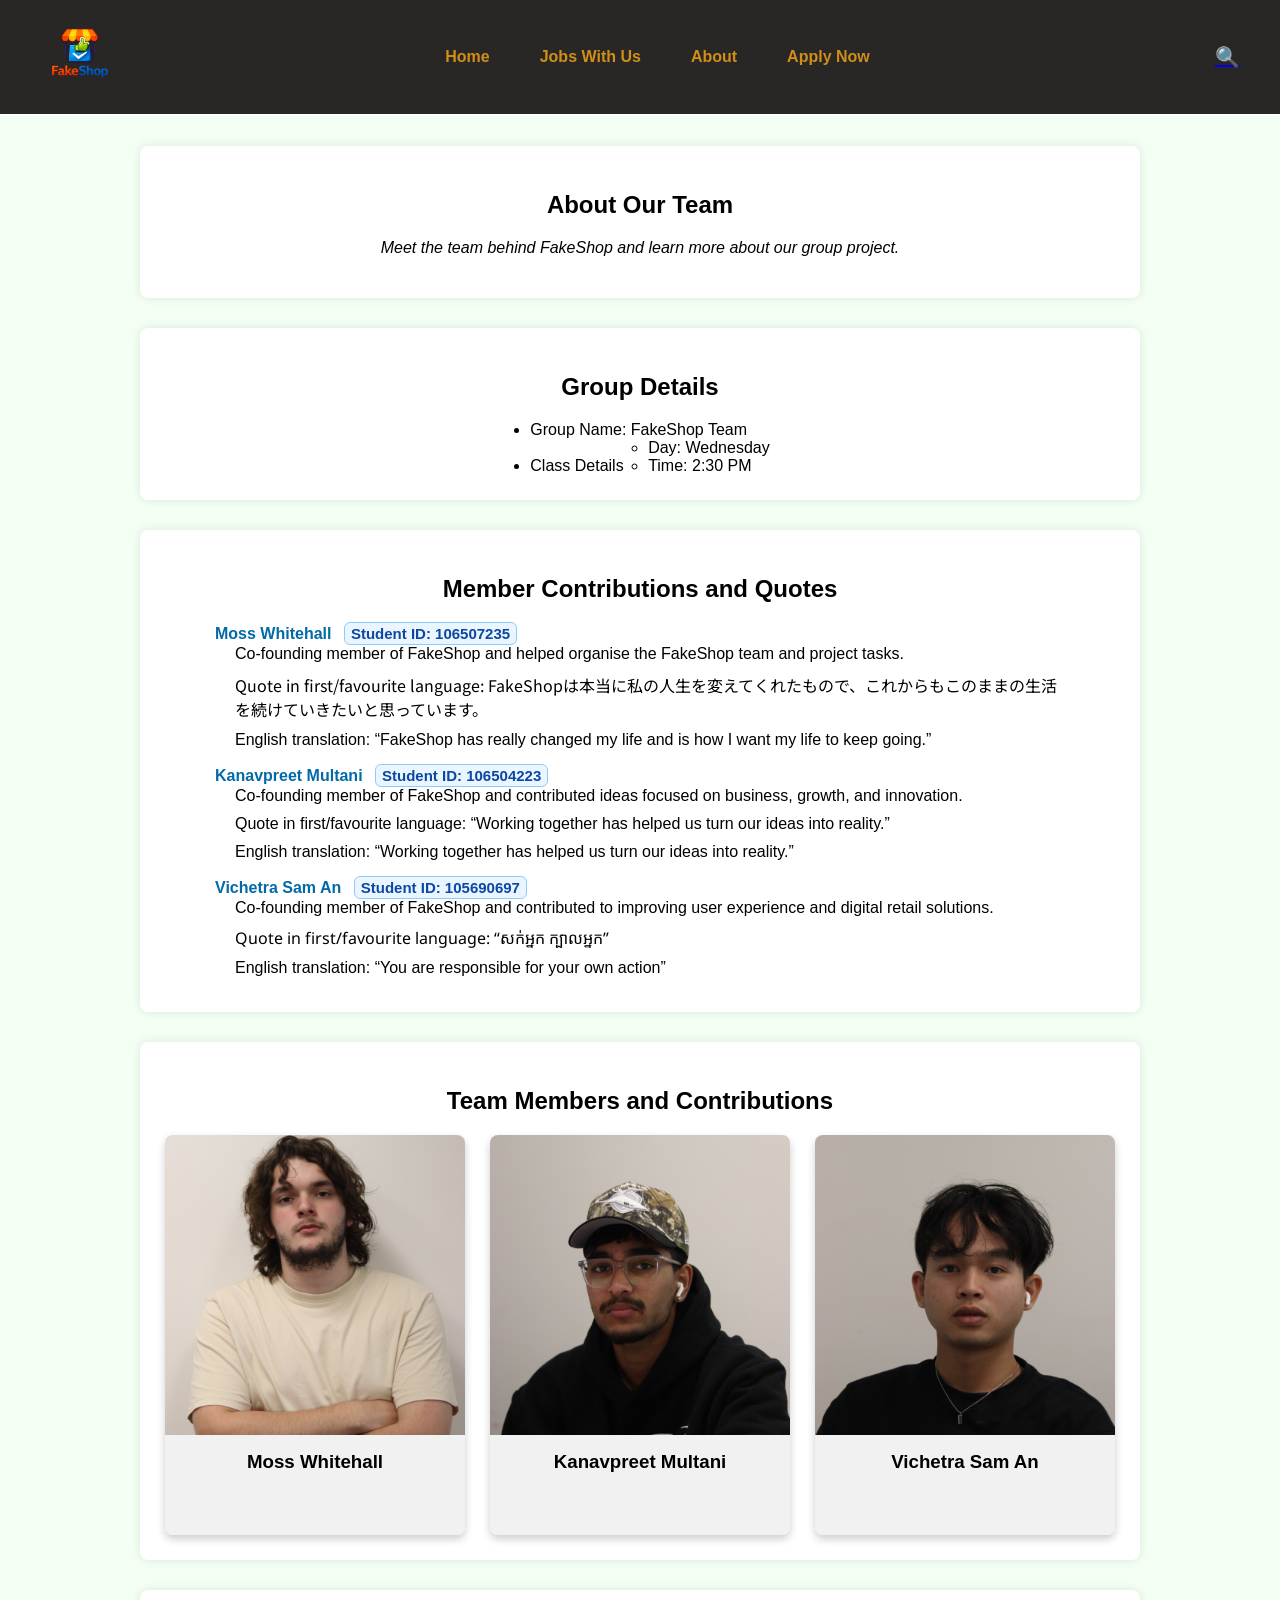
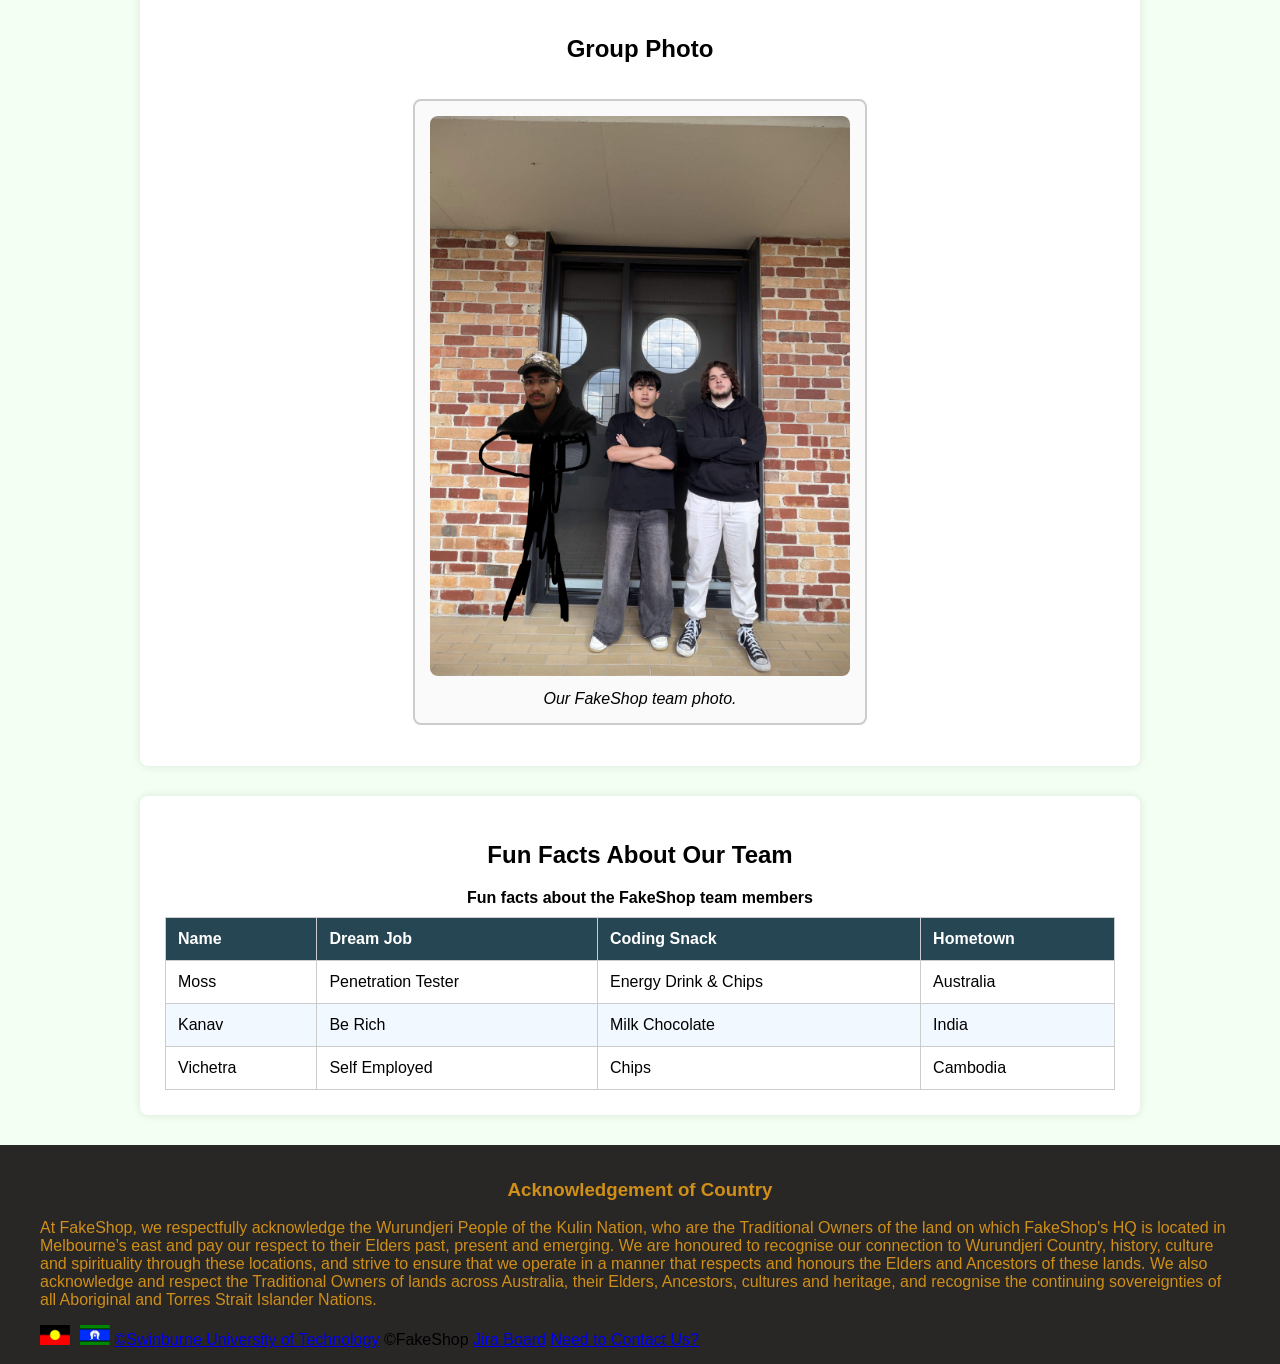
==== commit 1e5d383c: "Moved comment" ====
--- a/about.html
+++ b/about.html
@@ -10,12 +10,12 @@
 		<title>About the Team</title>
 		<link rel="stylesheet" href="./style/style.css" />
 		<link rel="stylesheet" href="./style/about.css" />
+		<!--Adds Font Support For Non-English Characters-->
 		<link rel="preconnect" href="https://fonts.googleapis.com" />
 		<link rel="preconnect" href="https://fonts.gstatic.com" crossorigin />
 		<link
 			href="https://fonts.googleapis.com/css2?family=Noto+Sans+JP:wght@100..900&family=Noto+Sans+Khmer:wght@100..900&display=swap"
 			rel="stylesheet" />
-		<!--Adds Font Support For Non-English Characters-->
 
 		<style>
 			.about-note {
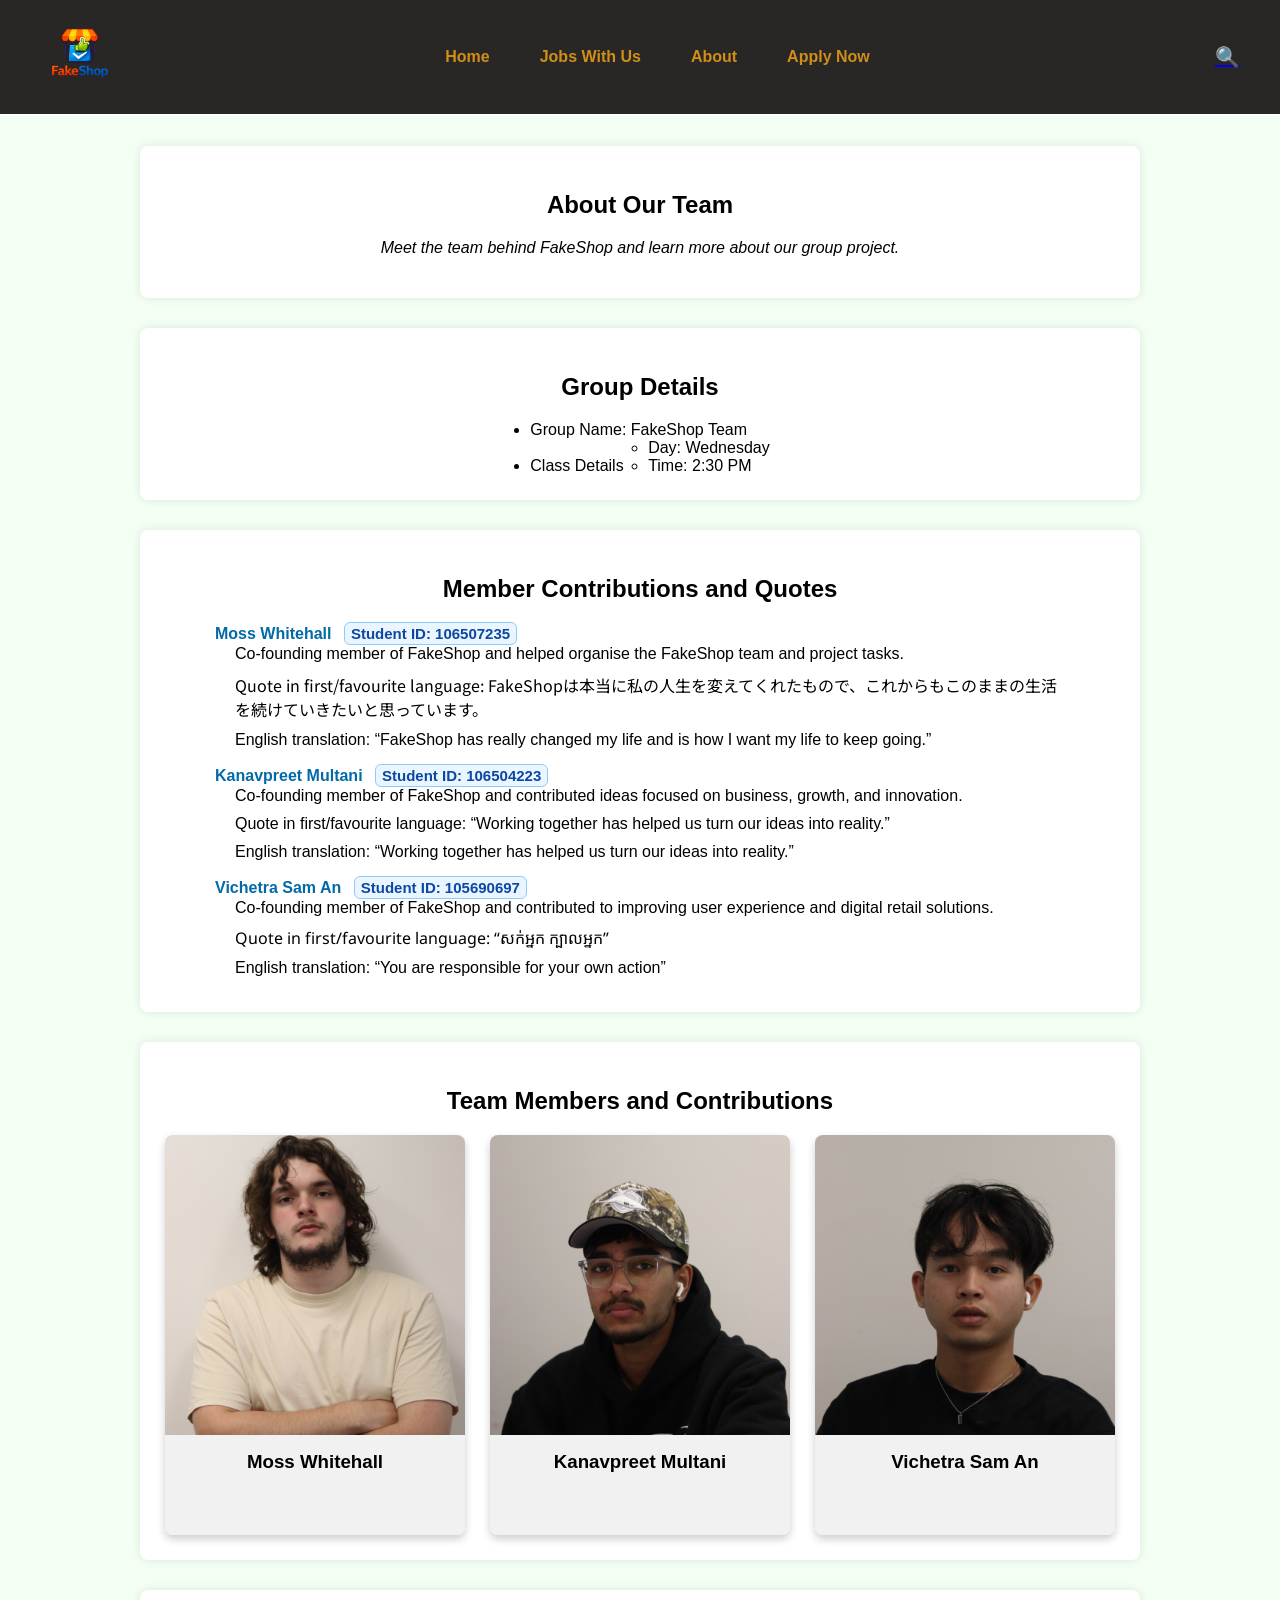
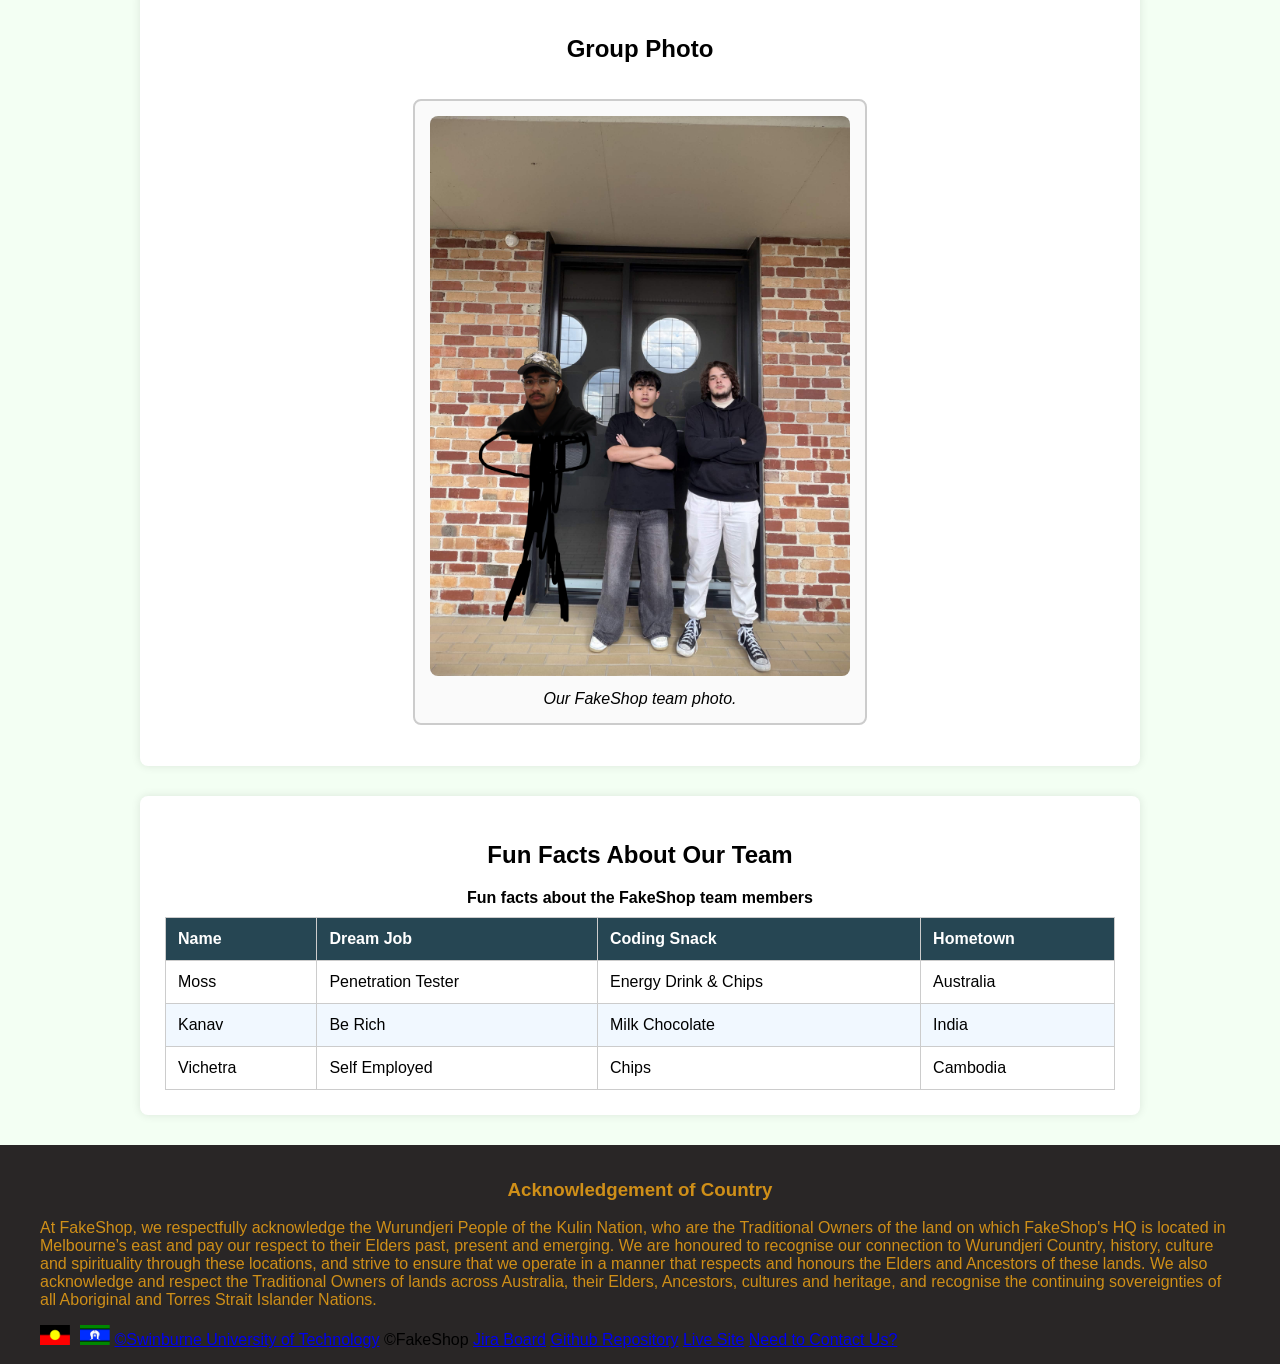
==== commit 24554071: "final commit" ====
--- a/about.html
+++ b/about.html
@@ -166,8 +166,8 @@
 										project tasks.
 									</p>
 									<p>
-										<strong>Quote:</strong> “FakeShop has really changed my life
-										and is how I want my life to keep going.”
+										<strong>Quote:</strong>
+										"FakeShopは本当に私の人生を変えてくれたもので、これからもこのままの生活を続けていきたいと思っています"
 									</p>
 									<p>
 										<strong>Translation:</strong> “FakeShop has really changed
@@ -311,6 +311,12 @@
 					href="https://wtp-group5-wed-230.atlassian.net?continue=https%3A%2F%2Fwtp-group5-wed-230.atlassian.net%2Fwelcome%2Fsoftware&atlOrigin=eyJpIjoiNDI3YzZkN2EyZjc2NDQ0MzlkNGY2MWRkNzIzZGU1MWYiLCJwIjoiaiJ9"
 					>Jira Board</a
 				>
+				<a href="https://github.com/Reave2323/WebTechProjectGroup5"
+					>Github Repository</a
+				>
+				<a href="https://reave2323.github.io/WebTechProjectGroup5/"
+					>Live Site</a
+				>
 				<a href="mailto:info@fakeshop.com">Need to Contact Us?</a>
 			</footer>
 		</div>
--- a/style/style.css
+++ b/style/style.css
@@ -264,6 +264,20 @@
 .left img {
 	width: 100%;
 	height: 100%;
+	object-fit: contain;
+}
+
+.left-backend {
+	flex: 0 0 250px;
+	position: relative;
+	overflow: hidden;
+}
+
+.left-backend img {
+	position: absolute;
+	top: 50%;
+	left: 50%;
+	transform: translate(-42%, -50%);
 	object-fit: contain;
 }
 
--- a/style/about.css
+++ b/style/about.css
@@ -5,8 +5,7 @@
 .member-definition-list,
 .member-info,
 .group-photo-section,
-.fun-facts,
-.acknowledgement {
+.fun-facts {
 	max-width: 1000px;
 	margin: 30px auto;
 	padding: 25px;
